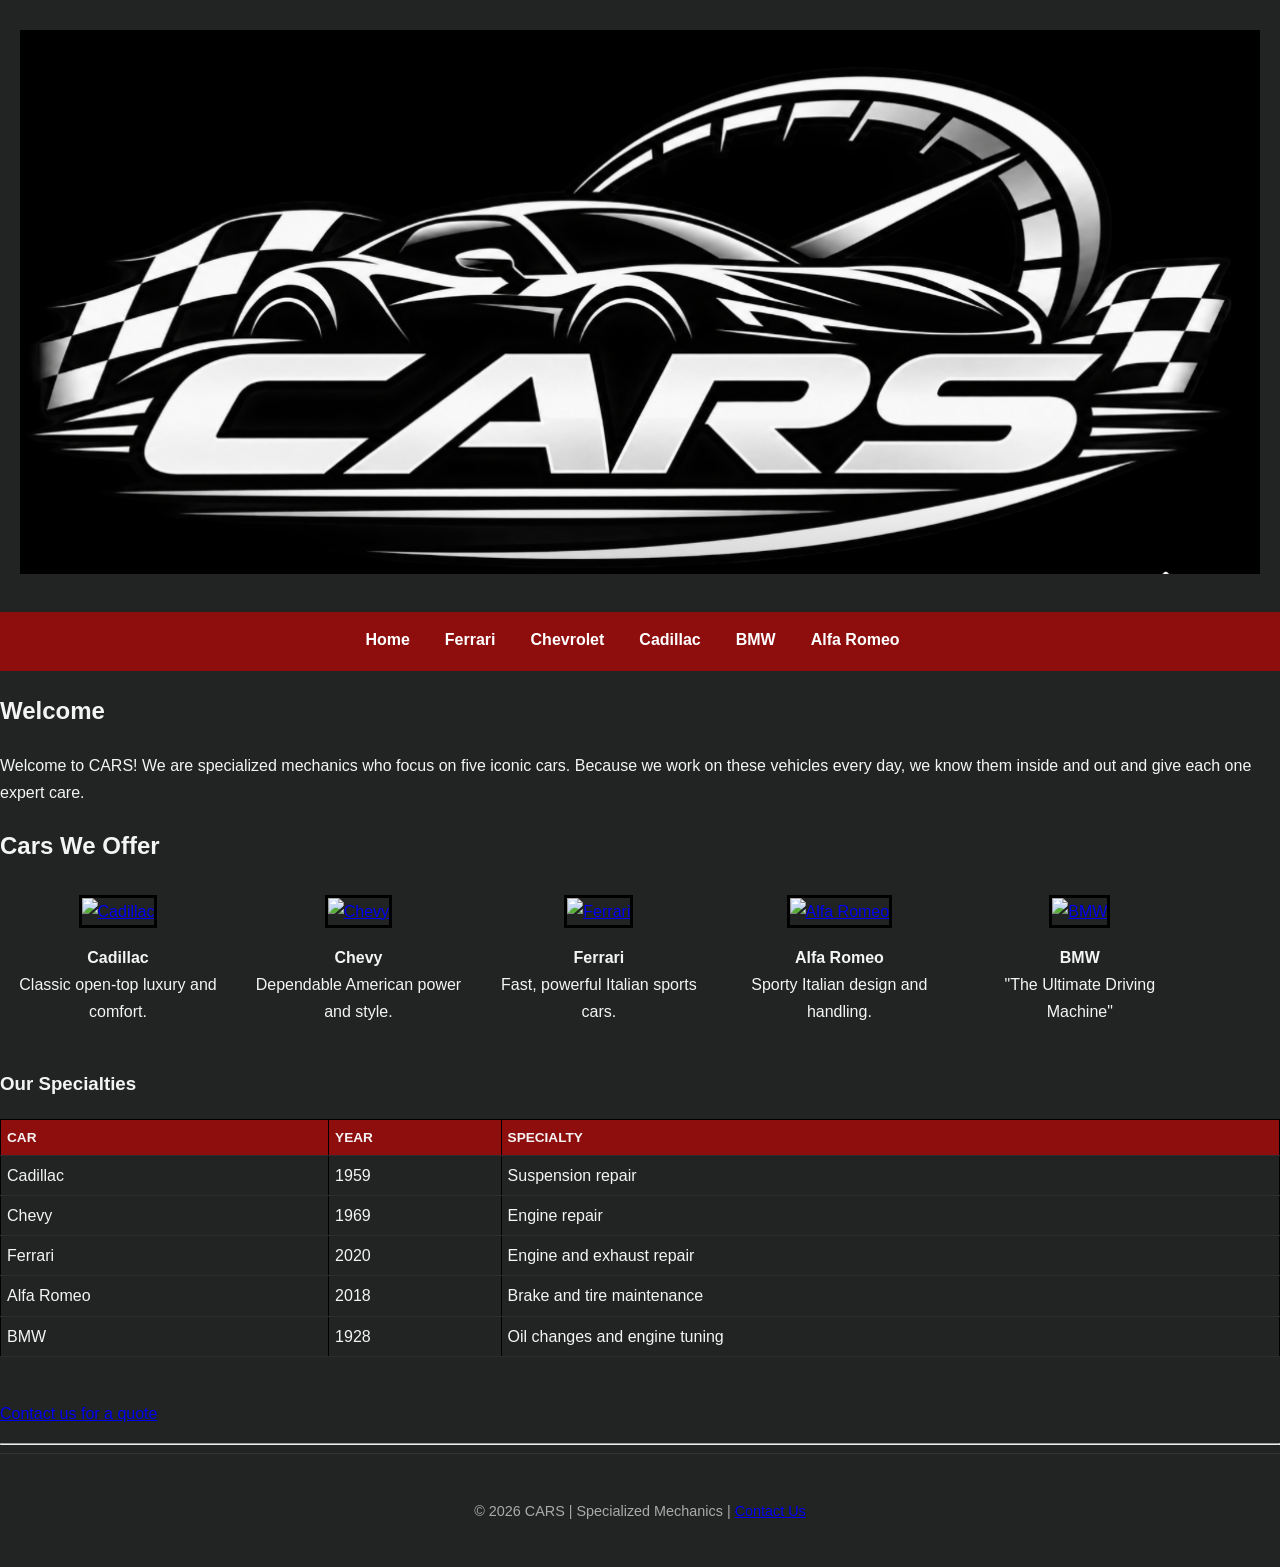
==== index.html @ c12621dd "Update Cadillac references in index.html" ====
<!DOCTYPE html>
<html>
<head>
<title>CARS - Home</title>

<style>
  img.car { border: 3px solid black; width: 200px; height: 140px; }
  .cars div { display: inline-block; width: 220px; vertical-align: top; text-align: center; margin: 8px; }
  nav a { margin-right: 15px; }
  table, th, td { border: 1px solid black; border-collapse: collapse; padding: 6px; }
  
</style>
<link rel="stylesheet" href="styles.css">

</head>
<body>

<!-- Header: logo next to shop name -->
<header>
  <img src="logo.jpg" alt="CARS logo" width="800" height="400" style="width: 100%; height: auto;">

</header>

<!-- Navigation bar under the header -->
<nav>
    <ul>
      <li><a href="index.html">Home</a></li>
      <li><a href="ferrari.html">Ferrari</a></li>
      <li><a href="chevy.html">Chevrolet</a></li>
      <li><a href="cadillac.html">Cadillac</a></li>
      <li><a href="bmw.html">BMW</a></li>
      <li><a href="alfaromeo.html">Alfa Romeo</a></li>
    </ul>
  </nav>

<h2>Welcome</h2>
<p>Welcome to CARS! We are specialized mechanics who focus on five iconic cars. Because we work on these vehicles every day, we know them inside and out and give each one expert care.</p>

<h2>Cars We Offer</h2>
<div class="cars">
  <div>
    <a href="cadillac.html"><img class="car" src="cadillac.jpg" alt="Cadillac"></a>
    <p><b>Cadillac</b><br>Classic open-top luxury and comfort.</p>
  </div>
  <div>
    <a href="chevy.html"><img class="car" src="chevy.jpg" alt="Chevy"></a>
    <p><b>Chevy</b><br>Dependable American power and style.</p>
  </div>
  <div>
    <a href="ferrari.html"><img class="car" src="ferrari.jpg" alt="Ferrari"></a>
    <p><b>Ferrari</b><br>Fast, powerful Italian sports cars.</p>
  </div>
  <div>
    <a href="alfaromeo.html"><img class="car" src="alfaromeo.jpg" alt="Alfa Romeo"></a>
    <p><b>Alfa Romeo</b><br>Sporty Italian design and handling.</p>
  </div>
  <div>
    <a href="bmw.html"><img class="car" src="bmw.jpg" alt="BMW"></a>
    <p><b>BMW</b><br>"The Ultimate Driving Machine"</p>
  </div>
</div>

<h3>Our Specialties</h3>
<table>
  <tr>
    <th>Car</th>
    <th>Year</th>
    <th>Specialty</th>
  </tr>
  <tr>
    <td>Cadillac</td>
    <td>1959</td>
    <td>Suspension repair</td>
  </tr>
  <tr>
    <td>Chevy</td>
    <td>1969</td>
    <td>Engine repair</td>
  </tr>
  <tr>
    <td>Ferrari</td>
    <td>2020</td>
    <td>Engine and exhaust repair</td>
  </tr>
  <tr>
    <td>Alfa Romeo</td>
    <td>2018</td>
    <td>Brake and tire maintenance</td>
  </tr>
  <tr>
    <td>BMW</td>
    <td>1928</td>
    <td>Oil changes and engine tuning</td>
  </tr>
</table>
<br>

<p><a href="contact.html">Contact us for a quote</a></p>

<hr>
<footer>
  <p>&copy; 2026 CARS | Specialized Mechanics | <a href="contact.html">Contact Us</a></p>
</footer>

</body>
</html>
---- styles.css ----
:root{
    --primary-bg: #212423;
    --card-bg: #0e0c0c;
    --accent-color: #8e0e0e;
    --text-main: #f4f4f4;
    --text-muted: #aaaaaa;
}
body{
    background-color: var(--primary-bg);
    color: var(--text-main);
    font-family: 'Montserrat', sans-serif;
    margin: 0;
    padding:  0;
    line-height: 1.7;

     nav ul {
      list-style: none;
      margin: 0;
      padding: 10px;
      background: #8e0e0e;
      display: flex;
      justify-content: center;
      gap: 20px;
    }
    nav a {
      color: #fff;
      text-decoration: none;
      font-weight: bold;
    }
      header, footer {
      text-align: center;
      padding: 30px 20px;
    }
</style>
}
.navbar{
    background-color: var(--card-bg);
    display: flex;
    justify-content: space-between;
    align-items: center;
    padding: 15px 40px;
    border-bottom: 2px solid #333333;
}
.nav-brand{
    font-size: 1.5rem;
    font-weight: 700;
    color: var(--accent-color);
    letter-spacing: 2px;
}
.nav-links{
    list-style: none;
    display: flex;
    gap: 25px;
    margin: 0;
    padding: 0;
}
.nav-links a{
    color: var(--text-main);
    text-decoration: none;
    font-weight: 600;
}
.nav-links a:hover{
    color: var(--accent-color);
}
header{
    background: linear-gradient(rgba(0, 0, 0, 0.75)), (rgba(0, 0, 0, 0.85));
    text-align: center;
    padding: 80px 20px;
    border-bottom: 4px solid var(--accent-color);
}
header h1{
    color: var(--accent-color);
    font-size: 4rem;
    text-transform: uppercase;
    margin: 0;
    letter-spacing: 4px;
}
.subtitle{
    color: var(--text-muted);
    font-size: 1.1rem;
    margin-top: 10px;
}
.container{
    max-width: 1000px;
    margin: 40px auto;
    padding: 0 20 px;
}
.card{
    background-color: var(--card-bg);
    padding: 25px 30px;
    margin-bottom: 30px;
    border-radius: 8px;
    border-left: 4px solid var(--accent-color);
}
table{
    width: 100%;
    border-collapse: collapse;
    margin-top: 15px;
}
th, td{
    padding: 12px 15 px;
    text-align-last: left;
    border-bottom: 1px solid #2c2c2c;
}
th{
    background-color: var(--accent-color);
    color: var(--text-main);
    text-transform: uppercase;
    font-size: 0.85rem;
}
th:hover{
    background-color: #181616;
}
.grid-two{
    display: flex;
    gap: 30px;
}
.grid-two .card{
    flex: 1;
}
ul{
    padding-left: 20px;
    color: var(--text-muted);
}
li{
    margin-bottom: 8px;
}
footer{
    text-align: center;
    padding: 20px;
    color: var(--text-muted);
    font-size: 0.9rem;
    border-top: 1px solid #333333;
}
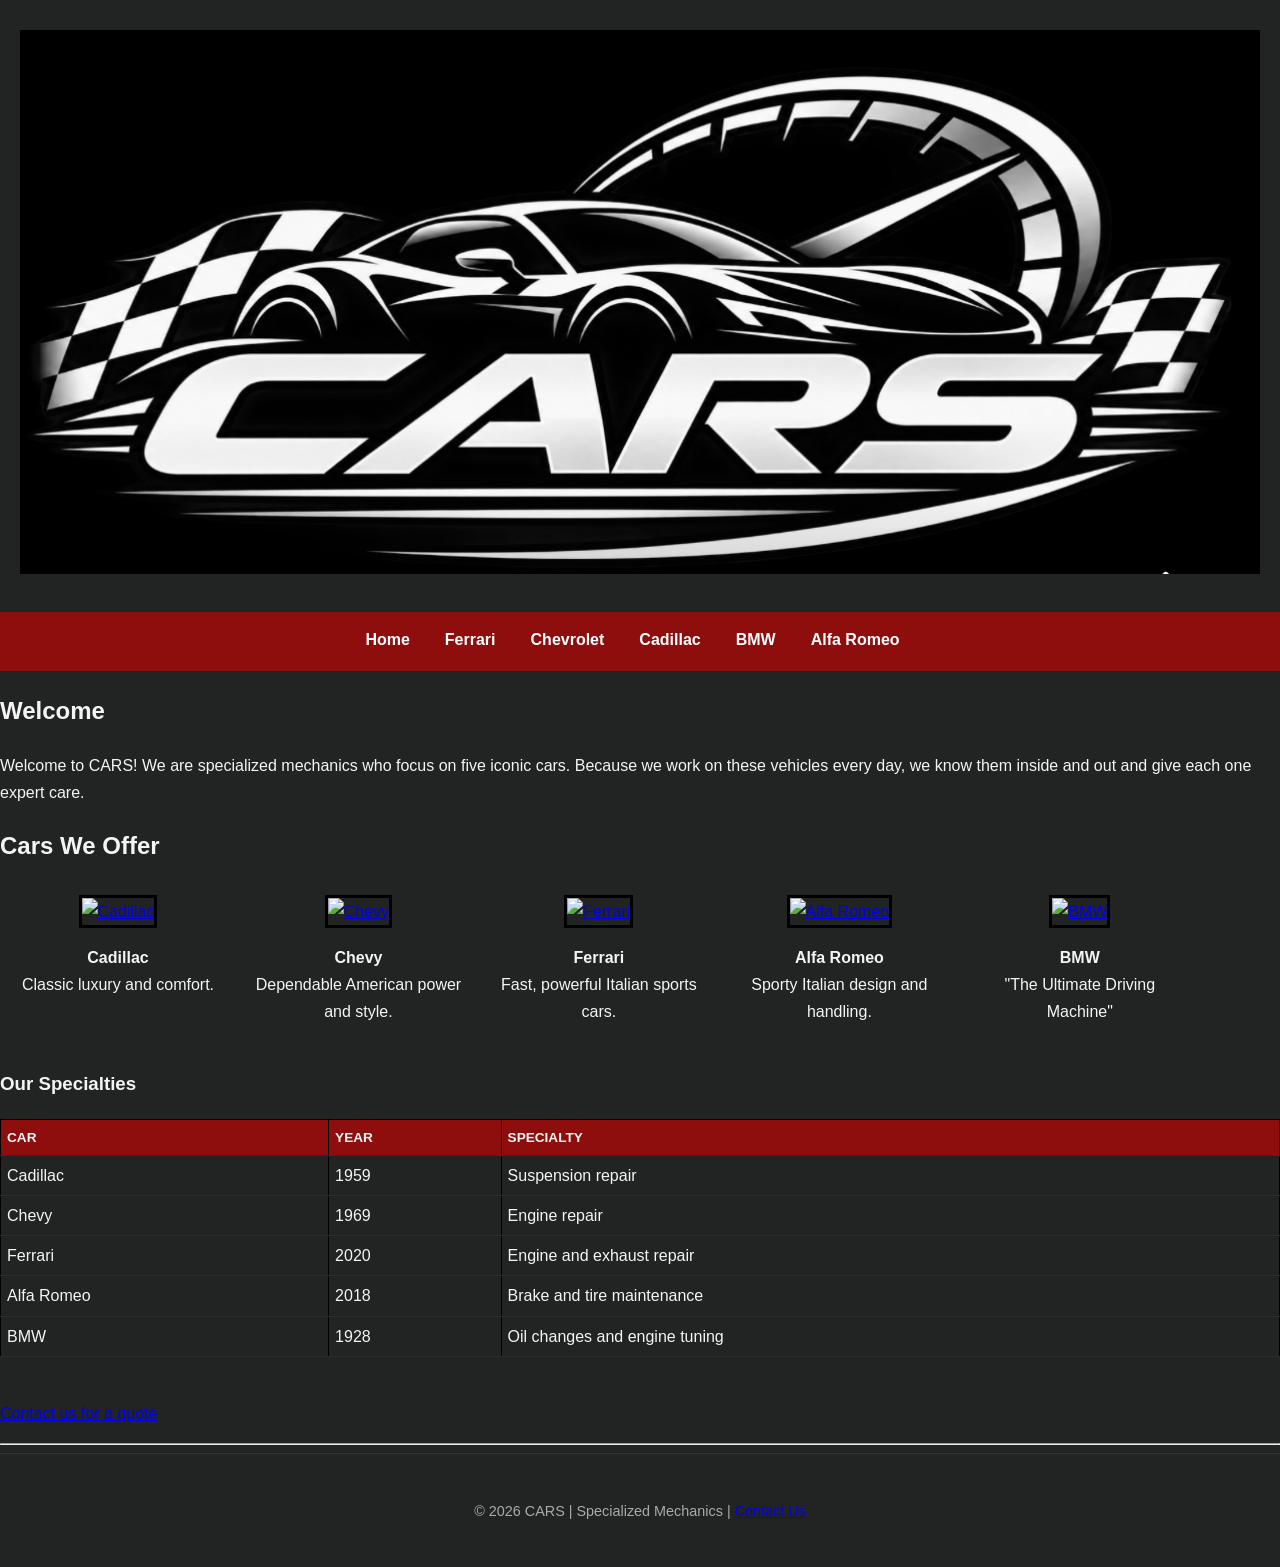
==== commit d3dd54a8: "Update Cadillac description for clarity" ====
--- a/index.html
+++ b/index.html
@@ -40,7 +40,7 @@
 <div class="cars">
   <div>
     <a href="cadillac.html"><img class="car" src="cadillac.jpg" alt="Cadillac"></a>
-    <p><b>Cadillac</b><br>Classic open-top luxury and comfort.</p>
+    <p><b>Cadillac</b><br>Classic luxury and comfort.</p>
   </div>
   <div>
     <a href="chevy.html"><img class="car" src="chevy.jpg" alt="Chevy"></a>
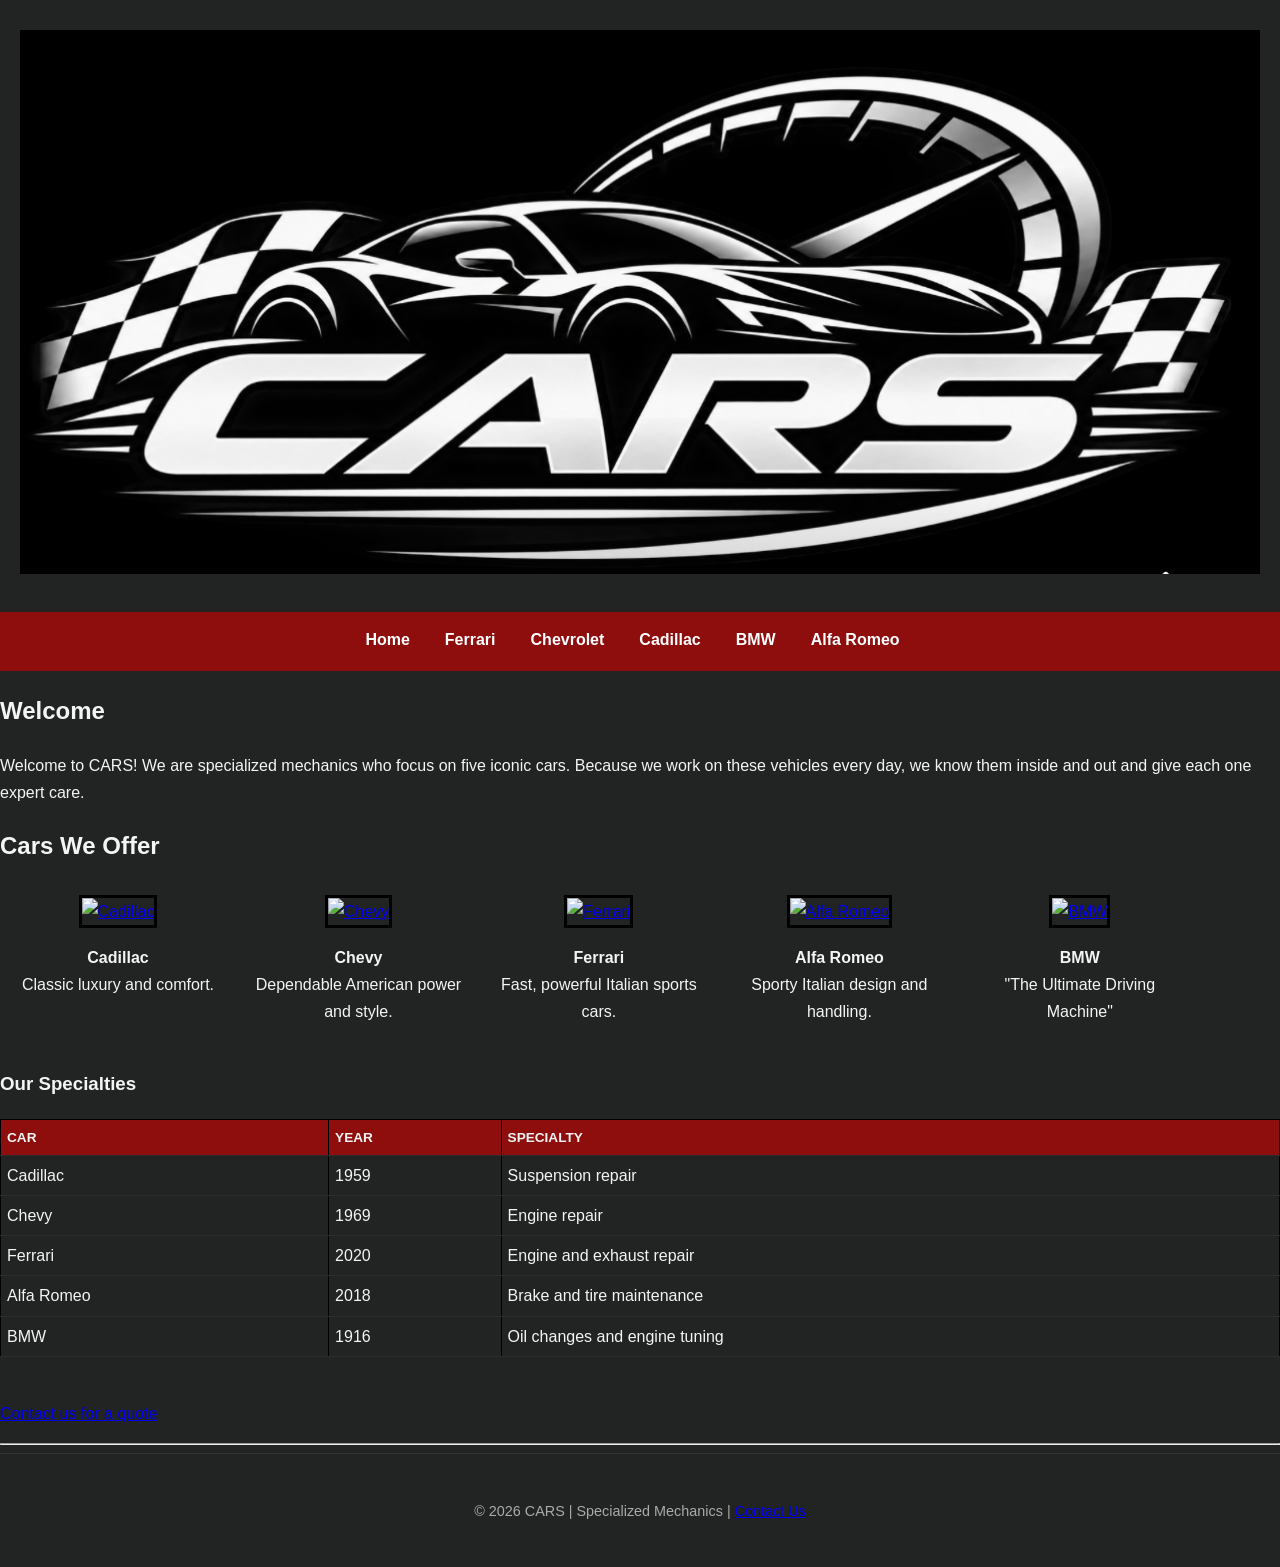
==== commit c4fbf894: "Update BMW year from 1928 to 1916" ====
--- a/index.html
+++ b/index.html
@@ -89,7 +89,7 @@
   </tr>
   <tr>
     <td>BMW</td>
-    <td>1928</td>
+    <td>1916</td>
     <td>Oil changes and engine tuning</td>
   </tr>
 </table>
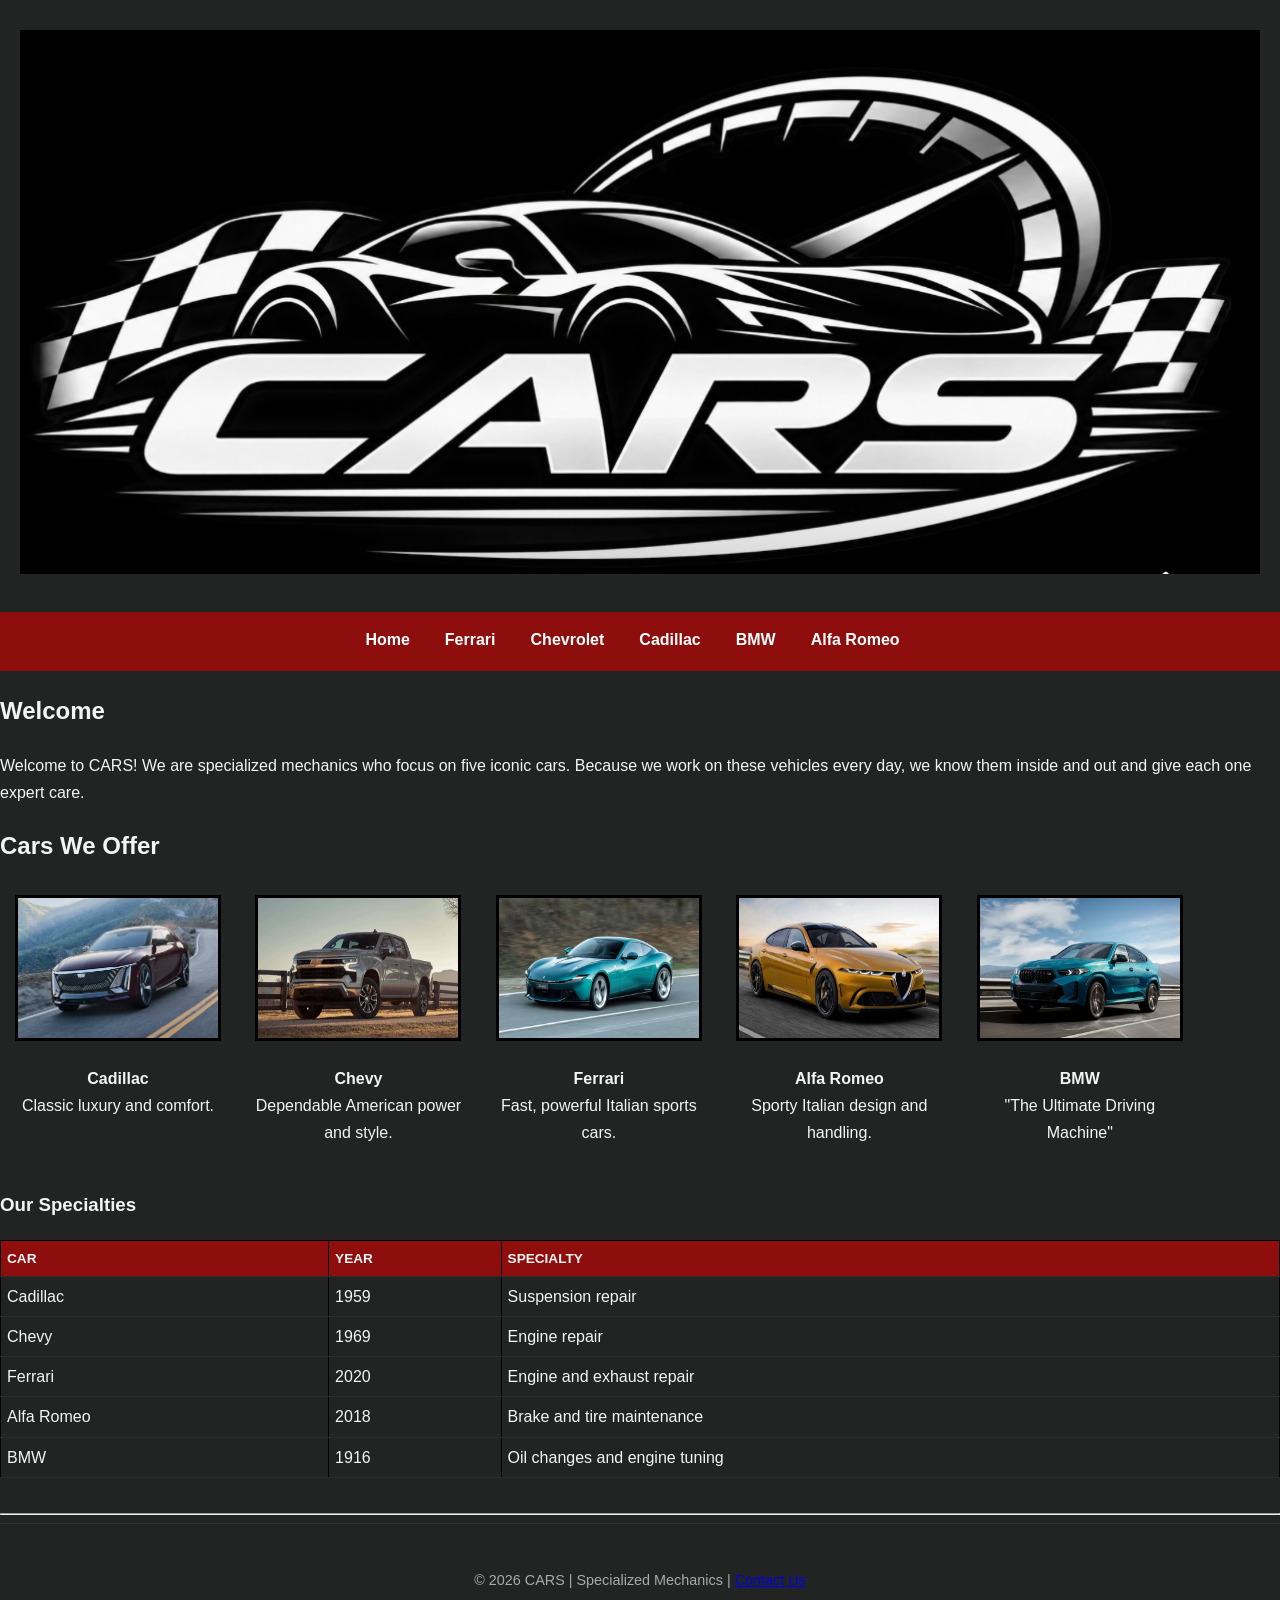
==== commit 3dcf7a75: "Remove duplicate contact link from index.html Removed duplicate contact link from the main content." ====
--- a/index.html
+++ b/index.html
@@ -95,7 +95,6 @@
 </table>
 <br>
 
-<p><a href="contact.html">Contact us for a quote</a></p>
 
 <hr>
 <footer>
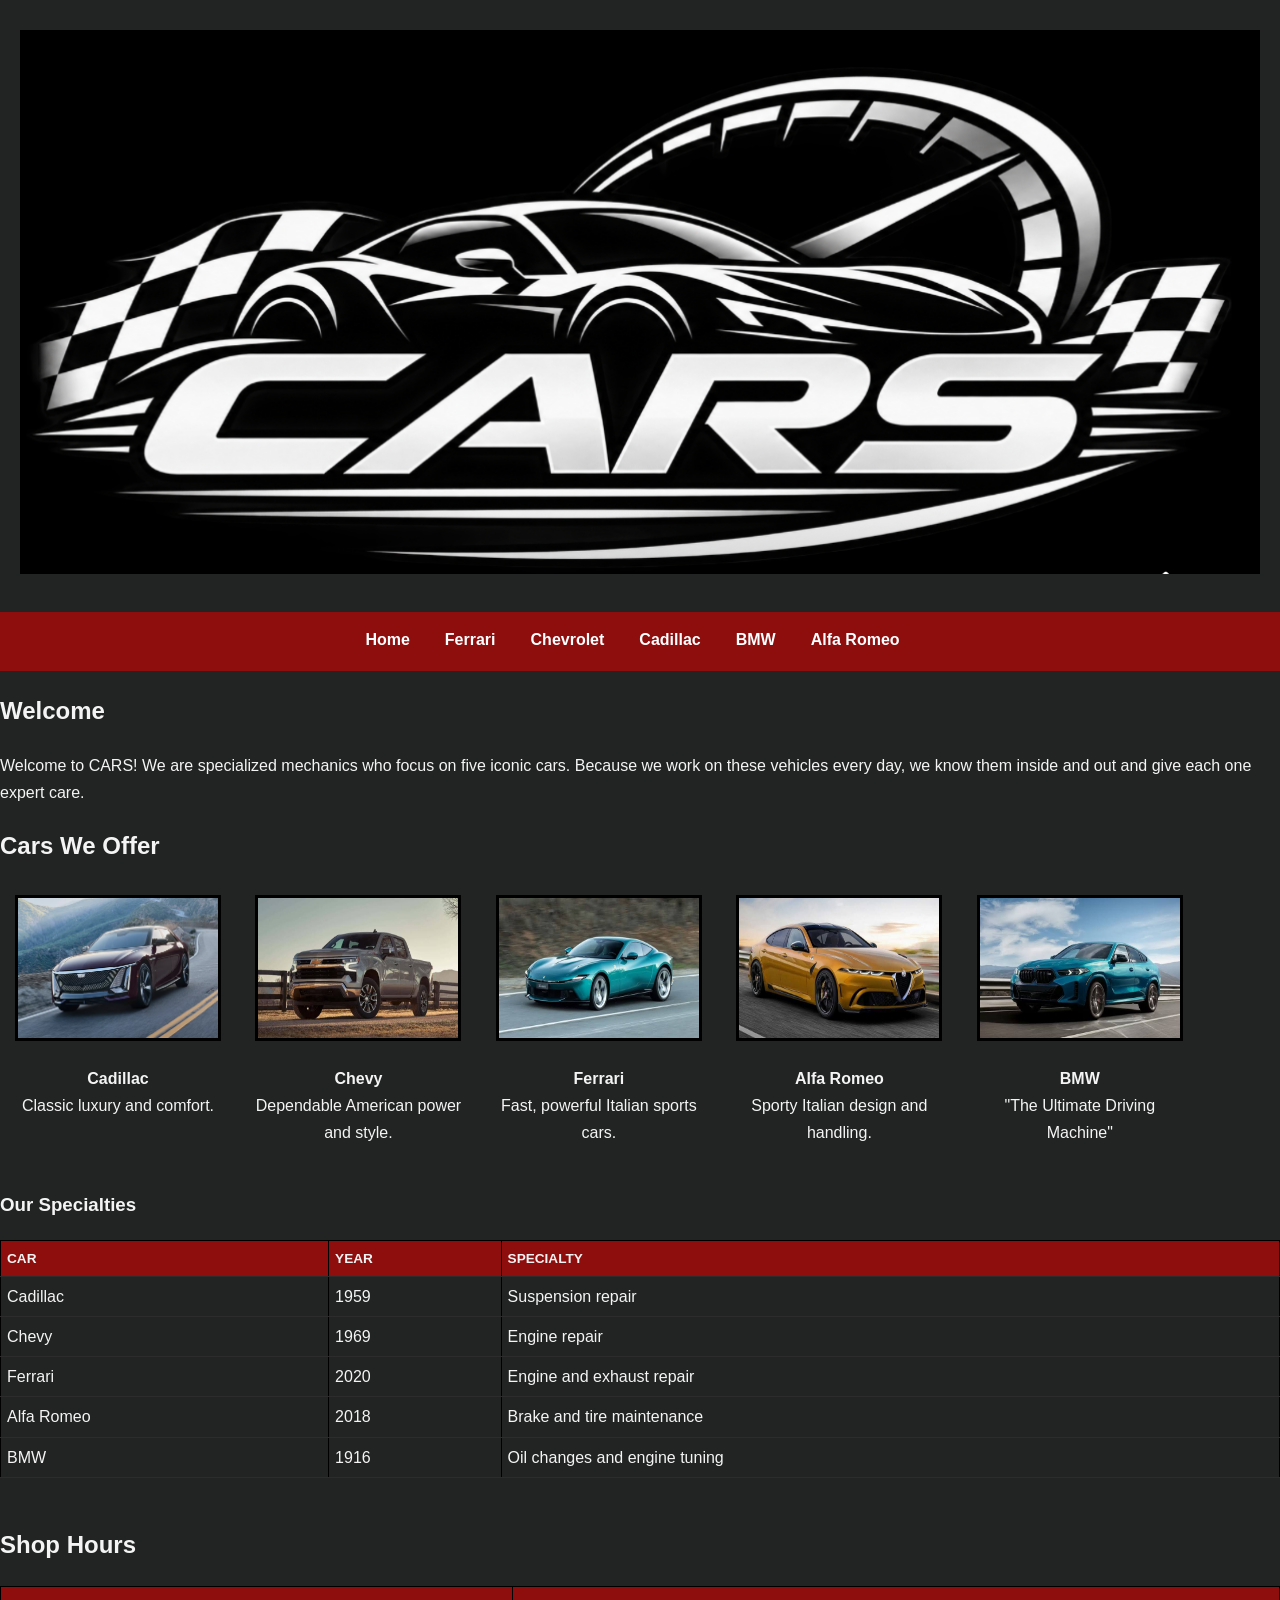
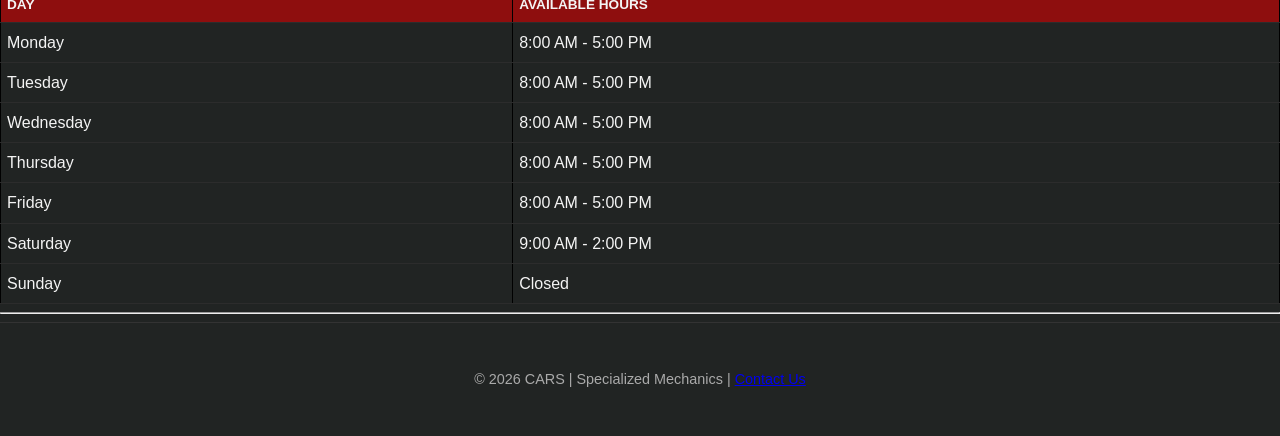
==== commit e29a41e5: "Add shop hours section to index.html Added shop hours table with operating hours for each day." ====
--- a/index.html
+++ b/index.html
@@ -95,6 +95,42 @@
 </table>
 <br>
 
+  <h2> Shop Hours</h2>
+
+<table>
+<tr>
+<th>Day</th>
+<th>Available Hours</th>
+</tr>
+<tr>
+<td>Monday</td>
+<td>8:00 AM - 5:00 PM</td>
+</tr>
+<tr>
+<td>Tuesday</td>
+<td>8:00 AM - 5:00 PM</td>
+</tr>
+<tr>
+<td>Wednesday</td>
+<td>8:00 AM - 5:00 PM</td>
+</tr>
+<tr>
+<td>Thursday</td>
+<td>8:00 AM - 5:00 PM</td>
+</tr>
+<tr>
+<td>Friday</td>
+<td>8:00 AM - 5:00 PM</td>
+</tr>
+<tr>
+<td>Saturday</td>
+<td>9:00 AM - 2:00 PM</td>
+</tr>
+<tr>
+<td>Sunday</td>
+<td>Closed</td>
+</tr>
+</table>
 
 <hr>
 <footer>
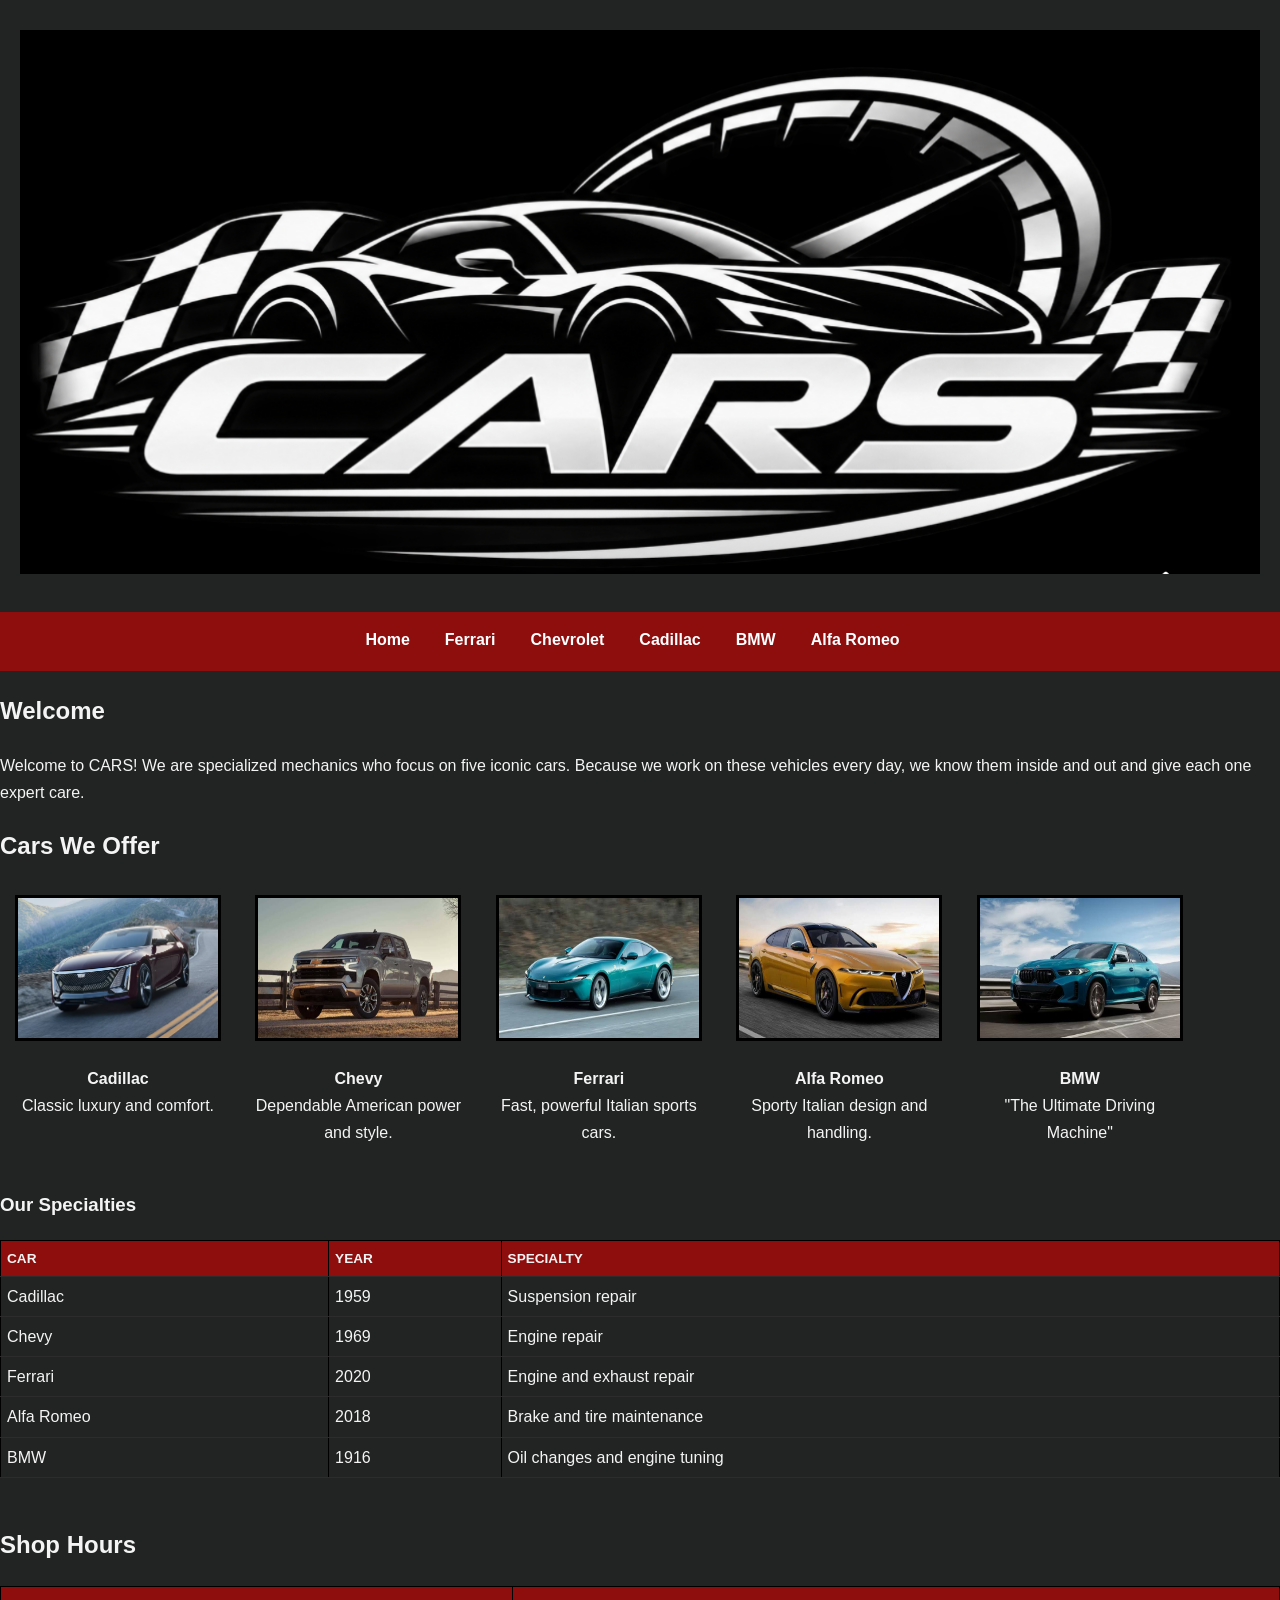
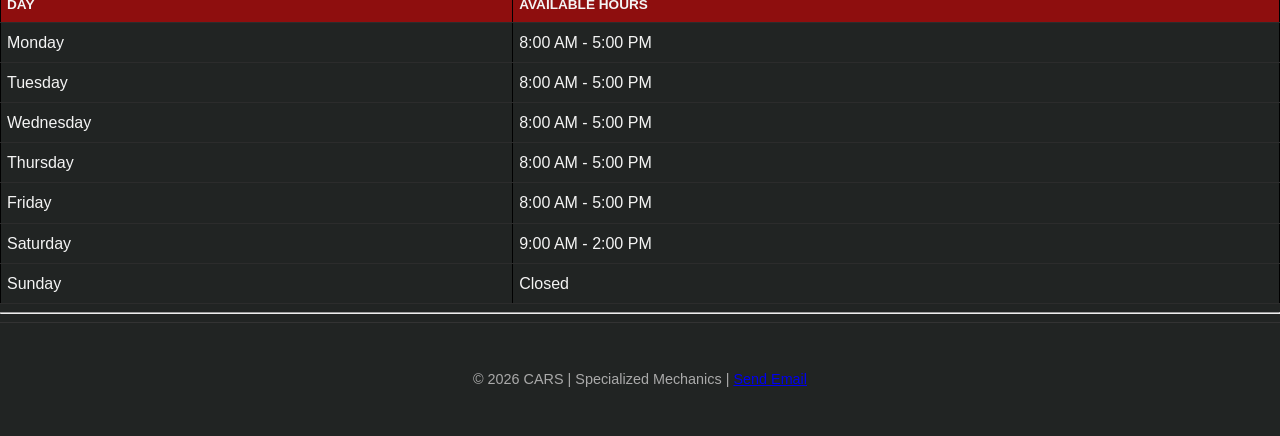
==== commit 0908d6a6: "Change contact link to email in footer" ====
--- a/index.html
+++ b/index.html
@@ -134,7 +134,7 @@
 
 <hr>
 <footer>
-  <p>&copy; 2026 CARS | Specialized Mechanics | <a href="contact.html">Contact Us</a></p>
+  <p>&copy; 2026 CARS | Specialized Mechanics | <a href="mailto:ambpow@gmail.com">Send Email</a>
 </footer>
 
 </body>
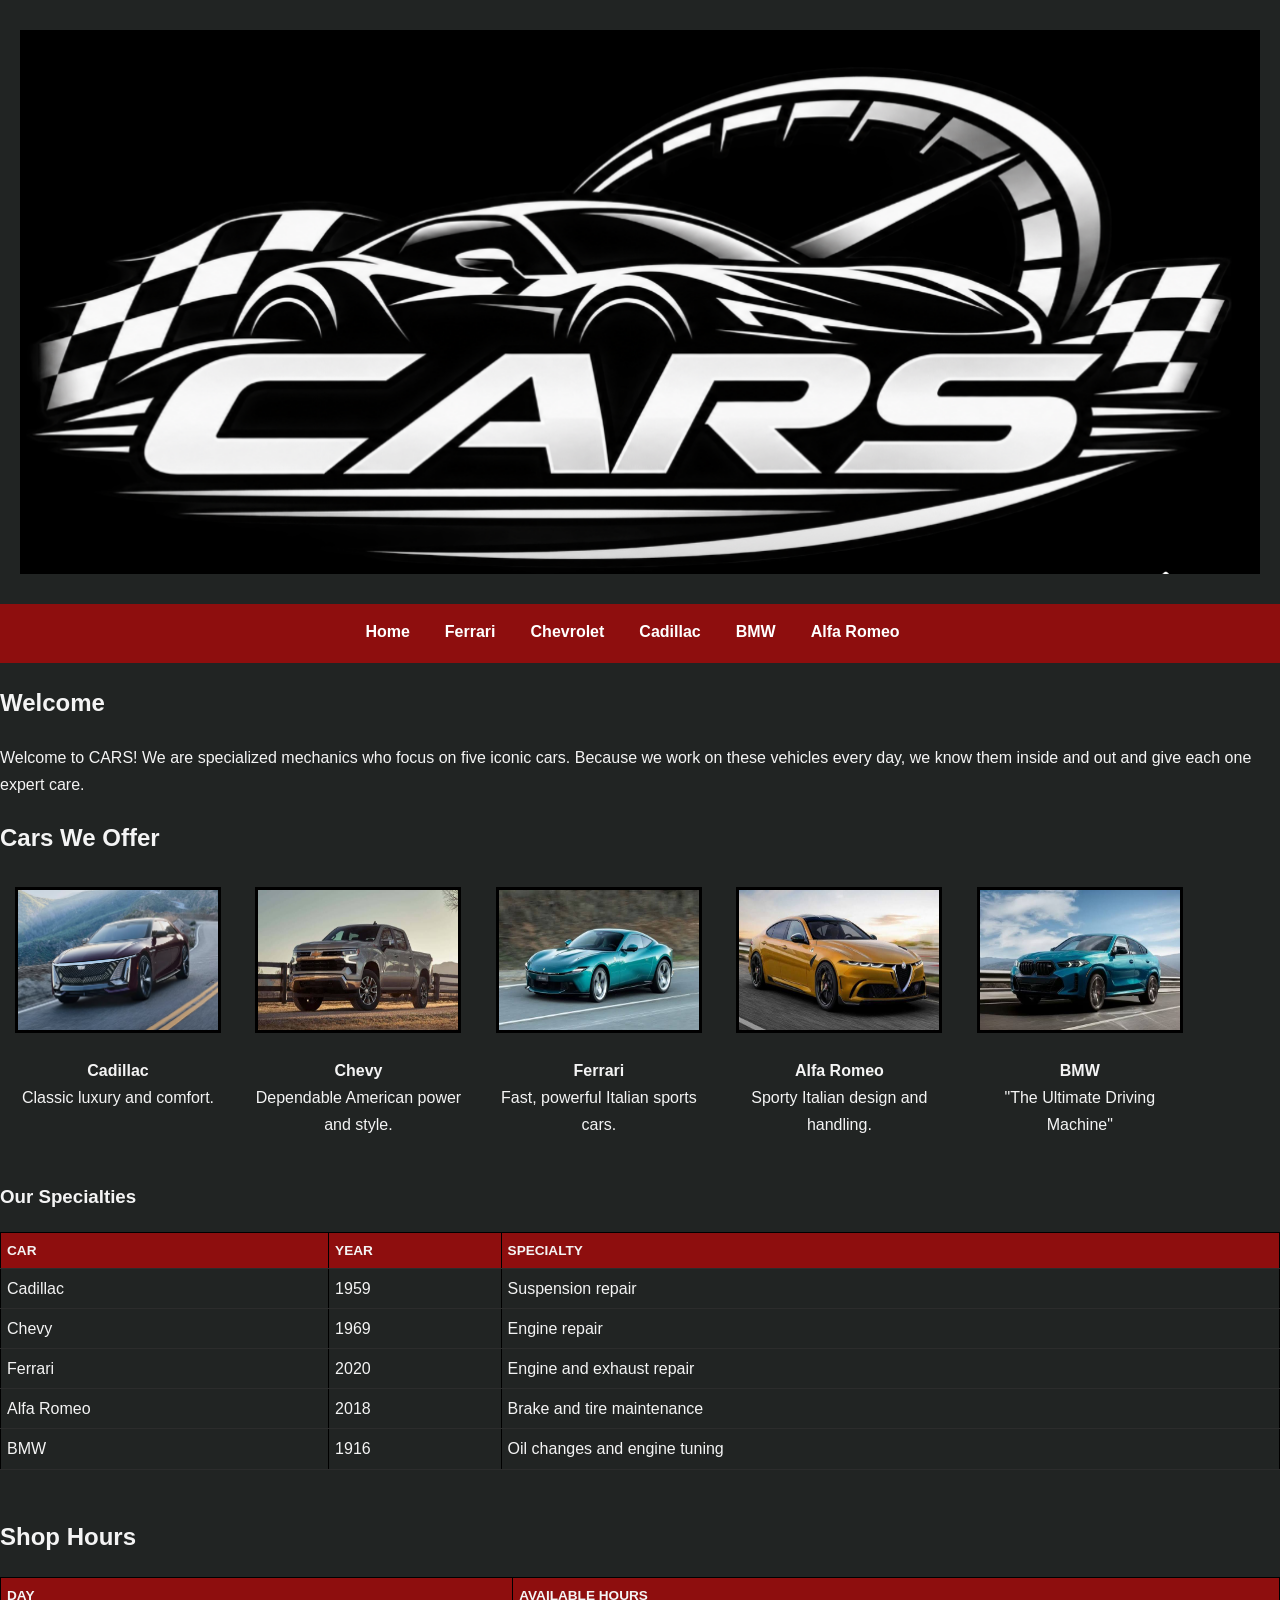
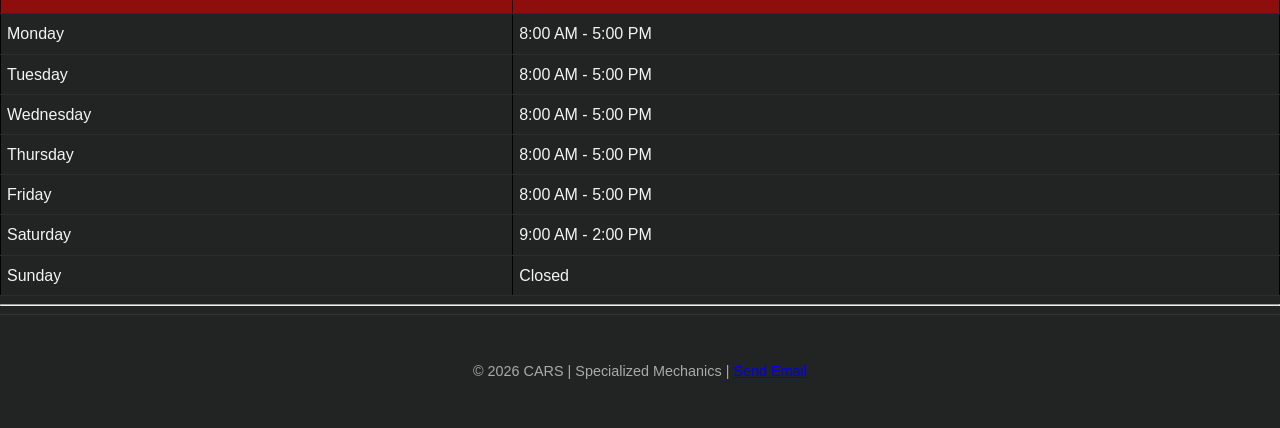
==== commit f517133c: "Enhance logo image for responsive design Updated logo image properties for better responsiveness." ====
--- a/index.html
+++ b/index.html
@@ -17,7 +17,11 @@
 
 <!-- Header: logo next to shop name -->
 <header>
-  <img src="logo.jpg" alt="CARS logo" width="800" height="400" style="width: 100%; height: auto;">
+   <section class="hero">
+      <img src="logo.jpg"
+           alt="cars logo"
+           width="1600" height="700"
+           style="max-width:100%; height:auto; display:block;">
 
 </header>
 
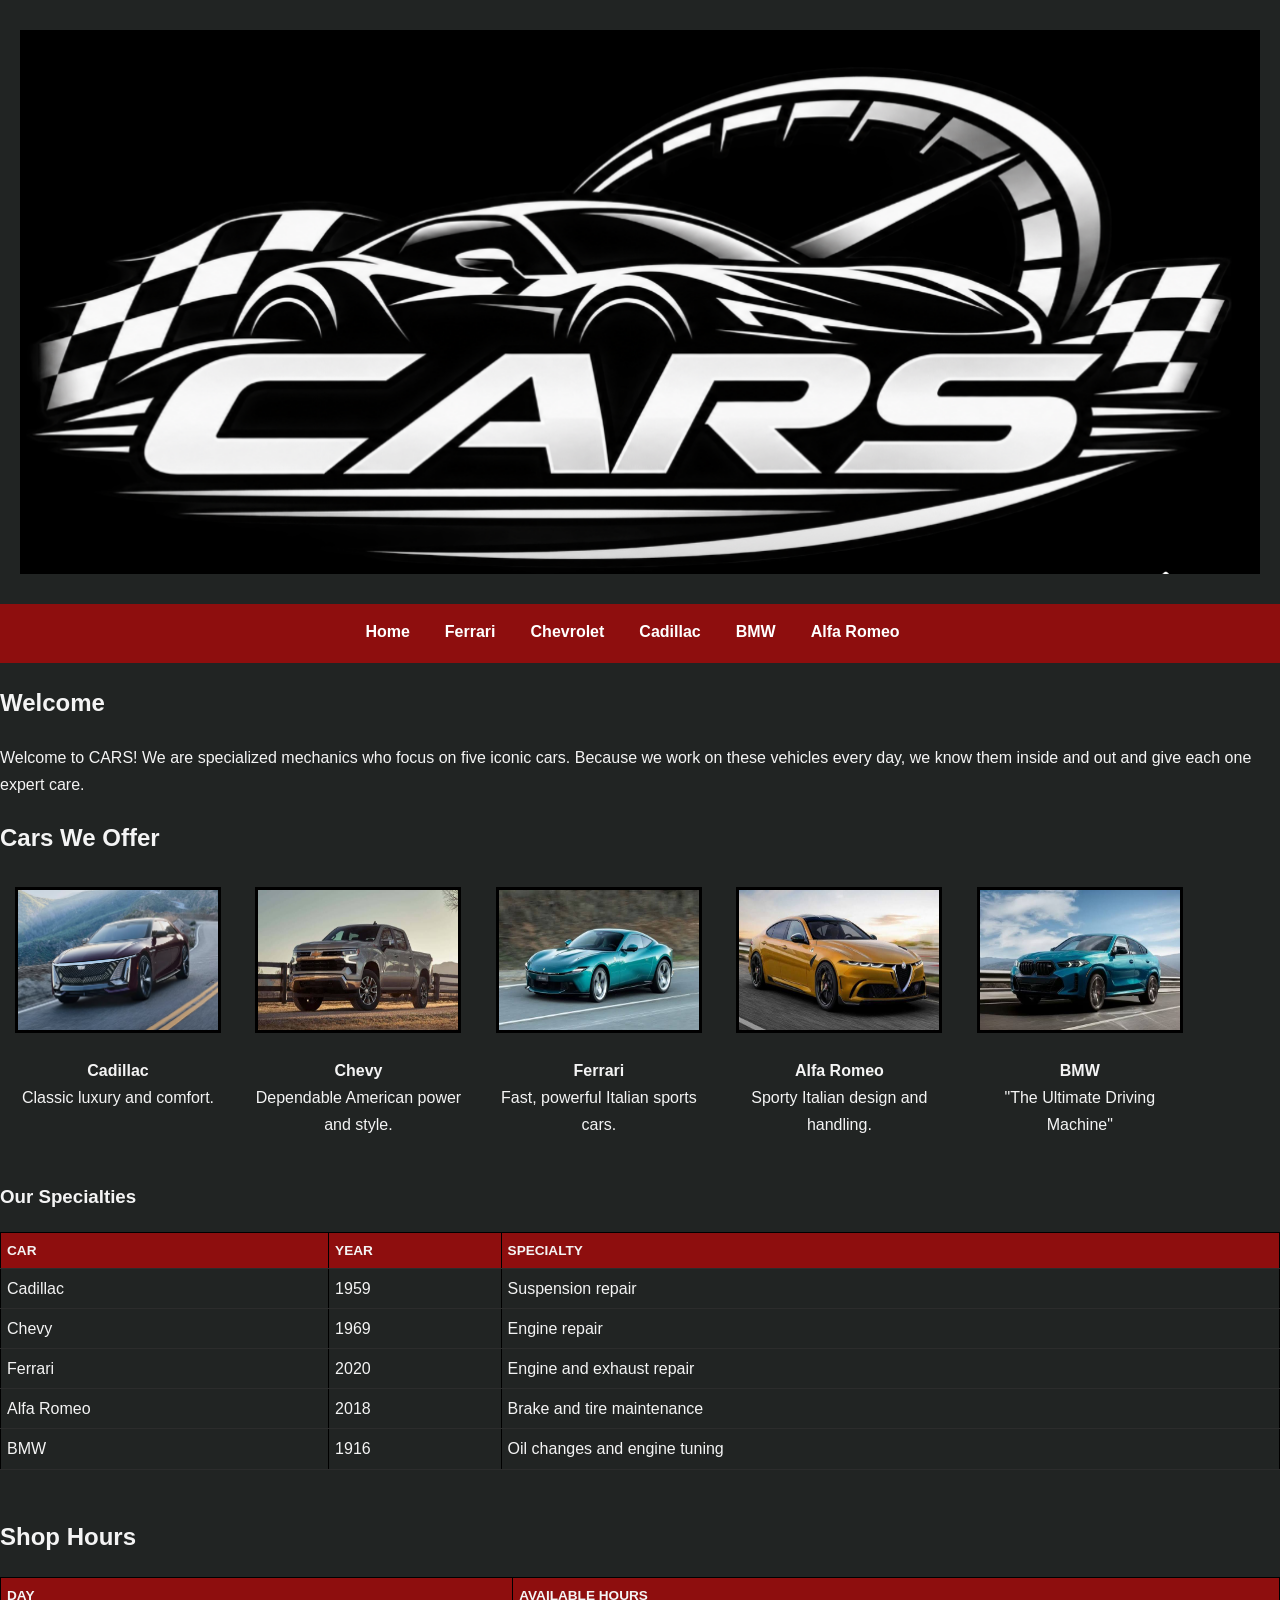
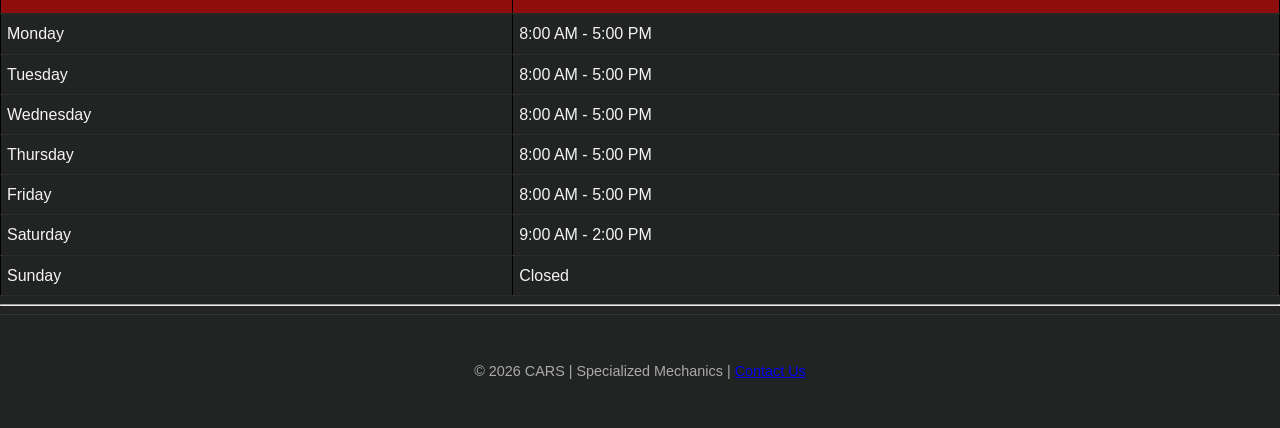
==== commit af3855cc: "Update footer email link text to 'Contact Us'" ====
--- a/index.html
+++ b/index.html
@@ -138,7 +138,7 @@
 
 <hr>
 <footer>
-  <p>&copy; 2026 CARS | Specialized Mechanics | <a href="mailto:ambpow@gmail.com">Send Email</a>
+  <p>&copy; 2026 CARS | Specialized Mechanics | <a href="mailto:ambpow@gmail.com">Contact Us</a>
 </footer>
 
 </body>
